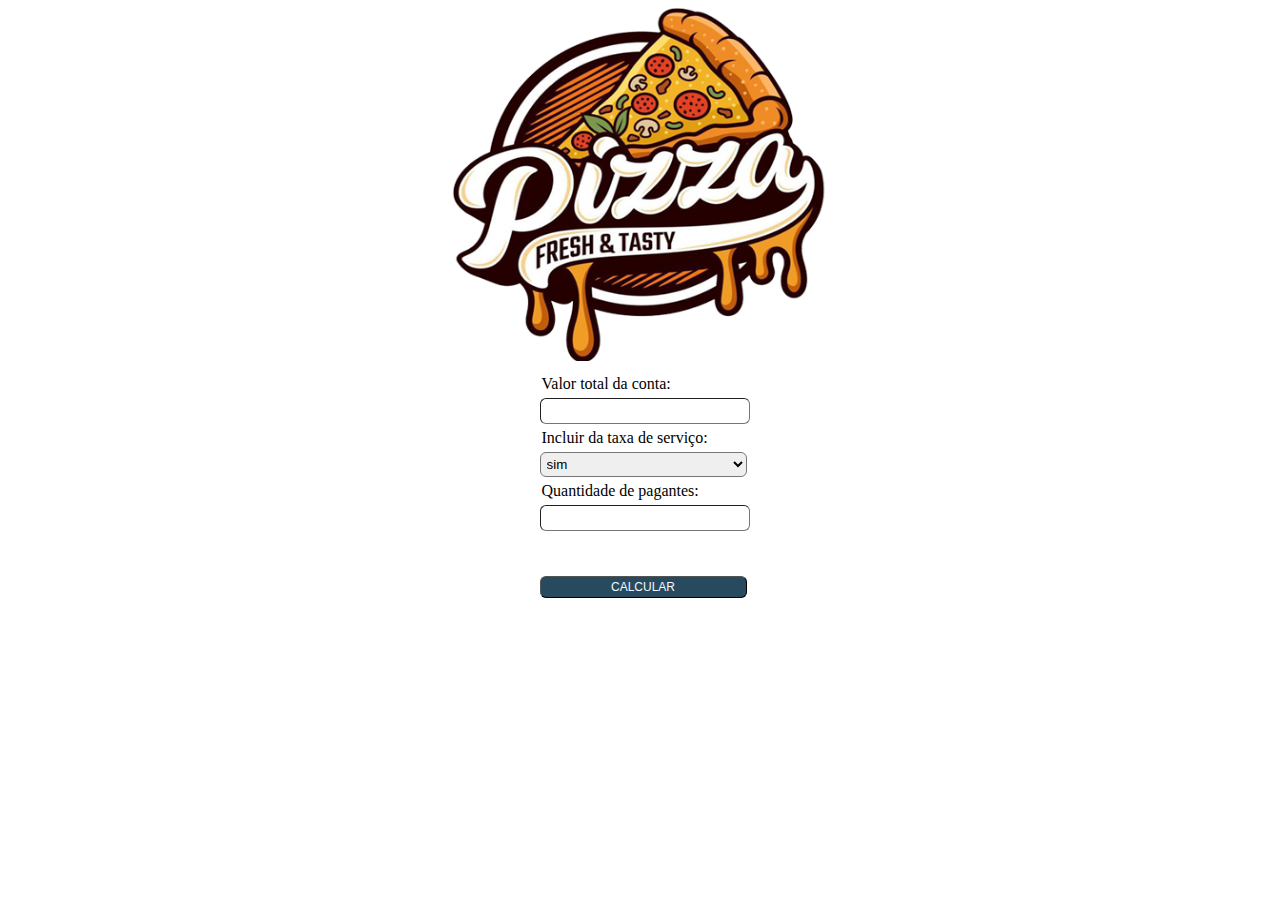
==== index.html @ c31d2536 "estilização pronta" ====
<!DOCTYPE html>
<html lang="pt-br">

<head>
  <title>Título da página</title>
  <meta charset="utf-8">
  <meta name="viewport" content="width=device-width, initial-scale=1" />
  <link rel="stylesheet" href="./src/css/style.css" />
</head>

<body>
  <div class="imagem">
    <img id="imagem" src="./src/img/logo2.png">
  </div>
  <div class="geral">
    <label class="texto">Valor total da conta:</label><br>
    <input class="entrada" type="text" id="totalConta"><br>

    <label class="texto">Incluir da taxa de serviço:</label><br>
    <select class="entradaSelect" id="entradaSelect">
      <option value="sim">sim</option>
      <option value="nao">não</option>
    </select><br>


    <label class="texto">Quantidade de pagantes:</label><br>
    <input class="entrada" type="text" id="qPessoas"><br>

  </div>
  <dialog id="modal">
    <label id="l1">Esse pagamento terá desconto?</label><br>
    <label id="l2">Apenas para contas pagas em pix, débito ou dinheiro</label><br>
    <button class="btModal" id="btSim">Sim</button>
    <button class="btModal" id="btNao">Não</button>
  </dialog>

  <dialog id="modelT">
    <div id="resolver">

      <p class="modalText">Valor da conta:</p>
      <label class="modalText" id="valoresConta1"></label><br>
      <label class="modalText" id="valoresConta2"></label><br>
      <label class="modalText" id="valoresConta3"></label><br>
      <button class="modalText" id="btConcluir">CONCLUIR</button>
    </div>
  </dialog>

  <button class="botao" id="btCalcular">CALCULAR</button>
  <script src="./src/js/service.js"></script>
</body>

</html>
---- src/css/style.css ----
body {
    justify-content: center;
    align-items: center;
    display: grid;   
}

#imagem {
    width: 381px;
    height: 353px;
    /* margin-left: 25px; */


}

.imagem{
    /* justify-content: center;
    align-items: center;
    display: flex;
     */

     margin-bottom: 10px;
}


.geral {
    margin-left: 90px;

}

.texto {
    width: 157px;
    height: 24px;
    margin-left: 2px;
}

.entrada {
    width: 200px;
    height: 16px;
    border-radius: 6px;
    border-width: 1px;
    padding: 4px;
    margin-top: 5px;
    margin-bottom: 5px;
}

.entradaSelect {
    width: 207px;
    height: 25px;
    border-radius: 6px;
    border-width: 1px;
    padding: 2px;
    margin-top: 5px;
    margin-bottom: 5px;
}

.botao {
    margin-top: 40px;
    margin-left: 90px;
    width: 207px;
    height: 22px;
    border-radius: 6px;
    border-width: 1px;
    padding: 4px, 3px, 4px, 12px;
    background-color: #284A5E;
    color: aliceblue;
    font-size: 12px;
}

.btModal {
    width: 100px;
    height: 25px;
    margin-left: 15px;
    margin-top: 10px;
}

#modal {
    align-items: center;
    justify-content: center;
    border-radius: 10px;
    margin-bottom: 600px;

}

#l1 {
    margin-left: 25px;
    font-weight: bold;
}

#l2 {
    font-size: 11px;
    margin-left: 10px;
    margin-top: 10px;

}

#modelT {
    height: 200px;
    width: 300px;
    margin-left: 230px;
    margin-top: 300px;
    align-items: center;
    justify-content: center;
    border-radius: 10px;
    
}

#resolver{
   margin-left: 60px; 
}

#btConcluir{
    font-size: 15px;
    margin-top: 20px;
    margin-left: 40px;
}

.modalText{
    font-size: 18px;
}
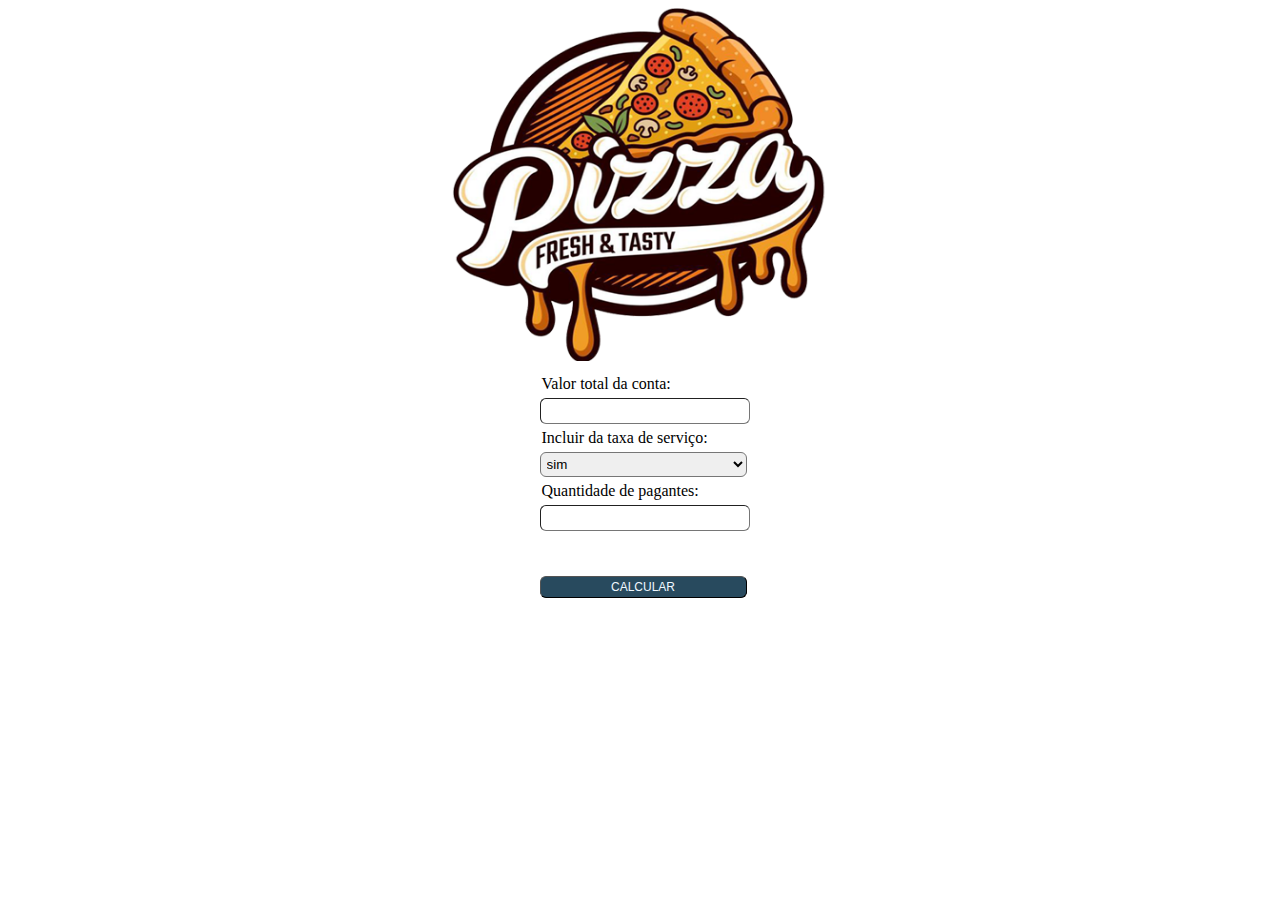
==== commit 50b0b233: "js pronto" ====
--- a/index.html
+++ b/index.html
@@ -2,7 +2,7 @@
 <html lang="pt-br">
 
 <head>
-  <title>Título da página</title>
+  <title >App do Garçon</title>
   <meta charset="utf-8">
   <meta name="viewport" content="width=device-width, initial-scale=1" />
   <link rel="stylesheet" href="./src/css/style.css" />
@@ -46,6 +46,8 @@
   </dialog>
 
   <button class="botao" id="btCalcular">CALCULAR</button>
+
+  
   <script src="./src/js/service.js"></script>
 </body>
 
--- a/src/css/style.css
+++ b/src/css/style.css
@@ -116,4 +116,4 @@
 
 .modalText{
     font-size: 18px;
-}+}
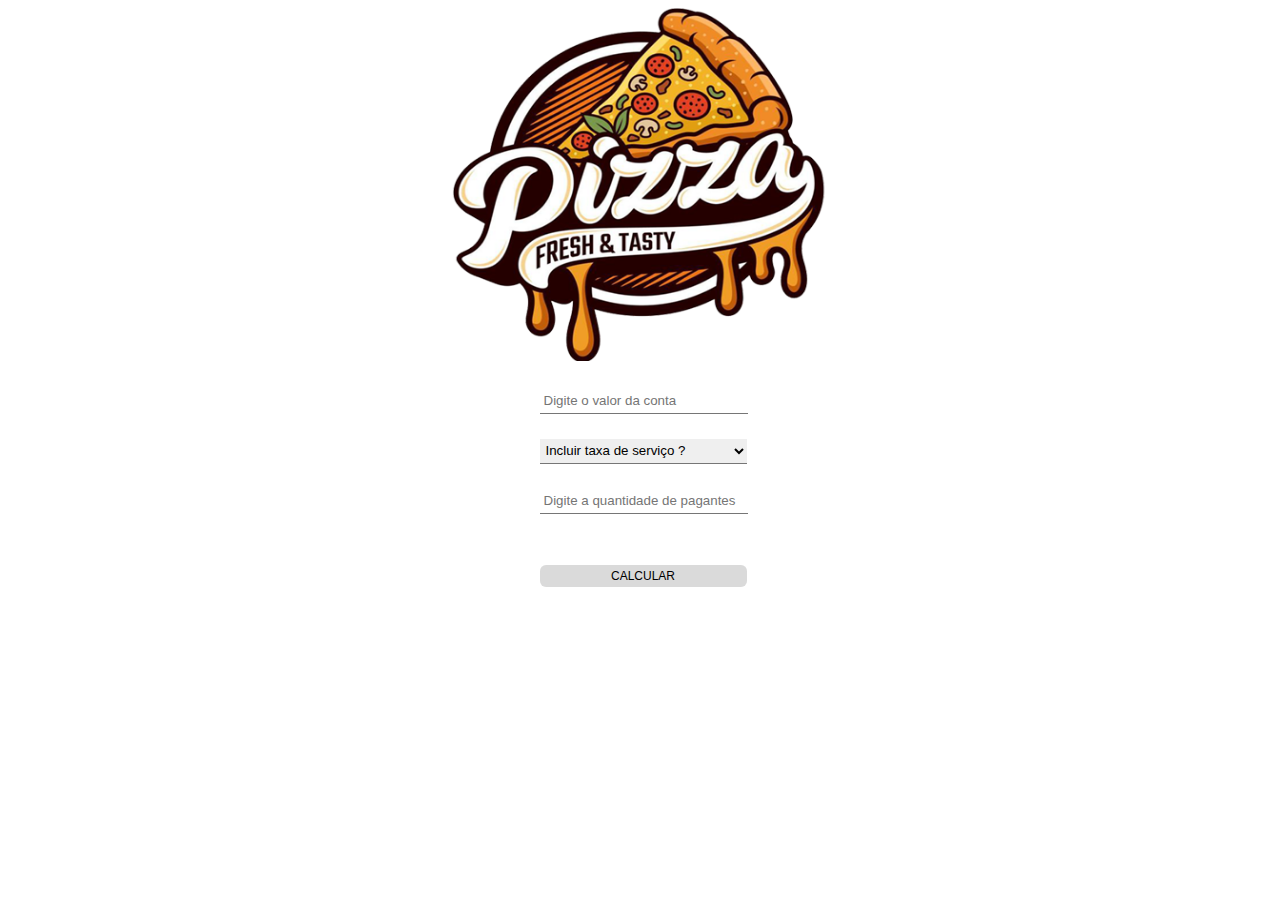
==== commit 551d5c91: "alteração no css" ====
--- a/index.html
+++ b/index.html
@@ -13,18 +13,19 @@
     <img id="imagem" src="./src/img/logo2.png">
   </div>
   <div class="geral">
-    <label class="texto">Valor total da conta:</label><br>
-    <input class="entrada" type="text" id="totalConta"><br>
+    
+    <input class="entrada" type="text" id="totalConta" placeholder="Digite o valor da conta"><br>
 
-    <label class="texto">Incluir da taxa de serviço:</label><br>
-    <select class="entradaSelect" id="entradaSelect">
+    
+    <select class="entradaSelect" id="entradaSelect" >
+      <option disabled selected> Incluir taxa de serviço ?</option>
       <option value="sim">sim</option>
       <option value="nao">não</option>
     </select><br>
 
 
-    <label class="texto">Quantidade de pagantes:</label><br>
-    <input class="entrada" type="text" id="qPessoas"><br>
+    
+    <input class="entrada" type="text" id="qPessoas" placeholder="Digite a quantidade de pagantes"><br>
 
   </div>
   <dialog id="modal">
--- a/src/css/style.css
+++ b/src/css/style.css
@@ -24,7 +24,7 @@
 
 .geral {
     margin-left: 90px;
-
+    line-height: 50px;
 }
 
 .texto {
@@ -36,21 +36,27 @@
 .entrada {
     width: 200px;
     height: 16px;
-    border-radius: 6px;
     border-width: 1px;
     padding: 4px;
     margin-top: 5px;
     margin-bottom: 5px;
+    border-top-width: 0;
+    border-right-width: 0;
+    border-left-width: 0;
+    outline: none;
 }
 
 .entradaSelect {
     width: 207px;
     height: 25px;
-    border-radius: 6px;
     border-width: 1px;
     padding: 2px;
     margin-top: 5px;
     margin-bottom: 5px;
+    border-top-width: 0;
+    border-right-width: 0;
+    border-left-width: 0;
+    outline: none;
 }
 
 .botao {
@@ -59,11 +65,16 @@
     width: 207px;
     height: 22px;
     border-radius: 6px;
-    border-width: 1px;
+    border: none;
     padding: 4px, 3px, 4px, 12px;
-    background-color: #284A5E;
-    color: aliceblue;
+    background-color: #55555538;
+    color: rgb(0, 0, 0);
     font-size: 12px;
+    
+}
+
+button:hover{
+    background-color: rgb(43, 157, 202);
 }
 
 .btModal {
@@ -72,6 +83,7 @@
     margin-left: 15px;
     margin-top: 10px;
 }
+
 
 #modal {
     align-items: center;
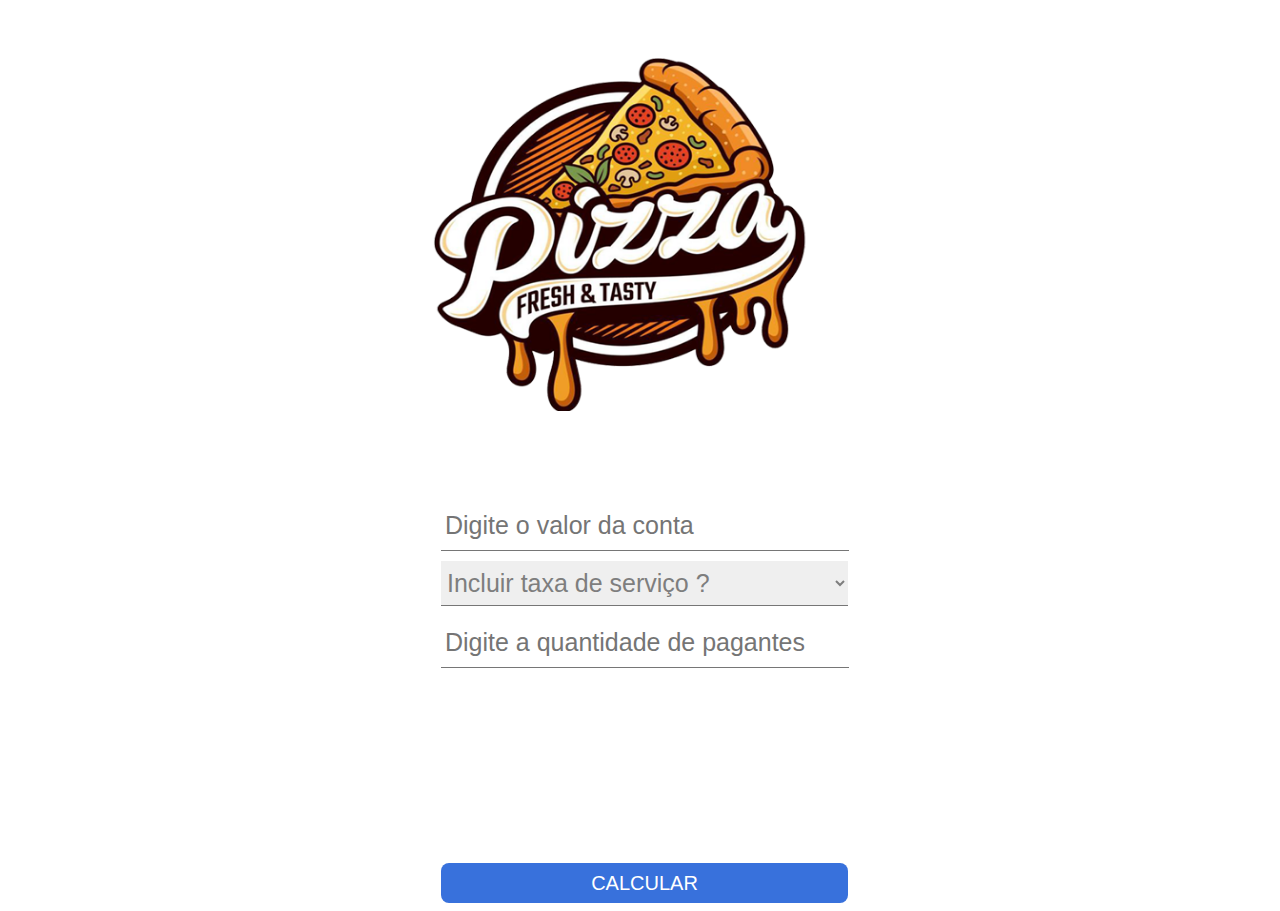
==== commit b54032a4: "projeto pronto" ====
--- a/index.html
+++ b/index.html
@@ -2,7 +2,7 @@
 <html lang="pt-br">
 
 <head>
-  <title >App do Garçon</title>
+  <title>App do Garçon</title>
   <meta charset="utf-8">
   <meta name="viewport" content="width=device-width, initial-scale=1" />
   <link rel="stylesheet" href="./src/css/style.css" />
@@ -12,43 +12,48 @@
   <div class="imagem">
     <img id="imagem" src="./src/img/logo2.png">
   </div>
+
+
   <div class="geral">
-    
-    <input class="entrada" type="text" id="totalConta" placeholder="Digite o valor da conta"><br>
+    <input class="entrada" type="number" id="totalConta" placeholder="Digite o valor da conta"><br>
 
-    
-    <select class="entradaSelect" id="entradaSelect" >
-      <option disabled selected> Incluir taxa de serviço ?</option>
+    <select class="entradaSelect" id="entradaSelect" aria-placeholder="aaa">
+      <option disabled selected id="selecTexto"> Incluir taxa de serviço ?</option>
       <option value="sim">sim</option>
       <option value="nao">não</option>
     </select><br>
 
+    <input class="entrada" type="number" id="qPessoas" placeholder="Digite a quantidade de pagantes"><br>
+  </div>
 
-    
-    <input class="entrada" type="text" id="qPessoas" placeholder="Digite a quantidade de pagantes"><br>
+  <div id="containerModal">
+    <dialog id="modal">
+      <div class="modelTexto">
+        <label id="l1">Esse pagamento terá desconto?</label><br>
+        <label id="l2">Apenas para contas pagas em pix, débito ou dinheiro</label><br>
+        <button class="btModal" id="btSim">Sim</button>
+        <button class="btModal" id="btNao">Não</button>
+      </div>
+    </dialog>
 
   </div>
-  <dialog id="modal">
-    <label id="l1">Esse pagamento terá desconto?</label><br>
-    <label id="l2">Apenas para contas pagas em pix, débito ou dinheiro</label><br>
-    <button class="btModal" id="btSim">Sim</button>
-    <button class="btModal" id="btNao">Não</button>
-  </dialog>
 
-  <dialog id="modelT">
-    <div id="resolver">
+  <div id="containerModal2">
+    <dialog id="modelT">
+      <div class="modelTexto2">
+        <p class="modalText">Valor da conta:</p>
+        <label class="modalText" id="valoresConta1"></label><br>
+        <label class="modalText" id="valoresConta2"></label><br>
+        <label class="modalText" id="valoresConta3"></label><br>
+        <button class="modalText" id="btConcluir">CONCLUIR</button>
+      </div>
+    </dialog>
+  </div>
 
-      <p class="modalText">Valor da conta:</p>
-      <label class="modalText" id="valoresConta1"></label><br>
-      <label class="modalText" id="valoresConta2"></label><br>
-      <label class="modalText" id="valoresConta3"></label><br>
-      <button class="modalText" id="btConcluir">CONCLUIR</button>
-    </div>
-  </dialog>
 
   <button class="botao" id="btCalcular">CALCULAR</button>
 
-  
+
   <script src="./src/js/service.js"></script>
 </body>
 
--- a/src/css/style.css
+++ b/src/css/style.css
@@ -1,7 +1,7 @@
 body {
     justify-content: center;
     align-items: center;
-    display: grid;   
+    display: grid;
 }
 
 #imagem {
@@ -12,18 +12,26 @@
 
 }
 
-.imagem{
+#imagem:hover{
+    background-color: rgb(0, 0, 0);
+    
+    border-radius: 200px;
+}
+
+
+.imagem {
     /* justify-content: center;
     align-items: center;
     display: flex;
      */
-
-     margin-bottom: 10px;
+    margin-top: 50px;
+    margin-bottom: 50px;
 }
 
 
 .geral {
-    margin-left: 90px;
+    margin-top: 30px;
+    margin-left: 10px;
     line-height: 50px;
 }
 
@@ -34,8 +42,8 @@
 }
 
 .entrada {
-    width: 200px;
-    height: 16px;
+    width: 400px;
+    height: 42px;
     border-width: 1px;
     padding: 4px;
     margin-top: 5px;
@@ -44,11 +52,14 @@
     border-right-width: 0;
     border-left-width: 0;
     outline: none;
+    font-size: 25px;
 }
 
 .entradaSelect {
-    width: 207px;
-    height: 25px;
+    font-size: 25px;
+    color: rgb(126, 126, 126);
+    width: 407px;
+    height: 45px;
     border-width: 1px;
     padding: 2px;
     margin-top: 5px;
@@ -59,73 +70,113 @@
     outline: none;
 }
 
+#selecTexto {
+    color: red;
+}
+
 .botao {
-    margin-top: 40px;
-    margin-left: 90px;
-    width: 207px;
-    height: 22px;
-    border-radius: 6px;
+    margin-top: 190px;
+    margin-left: 10px;
+    width: 407px;
+    height: 40px;
+    border-radius: 8px;
     border: none;
     padding: 4px, 3px, 4px, 12px;
-    background-color: #55555538;
-    color: rgb(0, 0, 0);
-    font-size: 12px;
+    background-color: #1357d6d7;
+    color: rgb(255, 255, 255);
+    font-size: 20px;
+
+}
+
+.btModal {
+    width: 150px;
+    height: 40px;
+    margin-left: 20px;
+    margin-top: 10px;
+    padding: 6px;
+    font-size: 20px;
+    color: aliceblue;
+    background-color: rgb(51, 55, 180);
+    border: none;
+    border-radius: 6px;
+}
+
+#containerModal {
+    justify-content: center;
+    align-items: center;
+    display: flex;
+}
+
+#modal {
+    width: 400px;
+    height: 200px;
+    border-radius: 10px;
+    align-items: center;
+    justify-content: center;
     
 }
 
-button:hover{
-    background-color: rgb(43, 157, 202);
-}
-
-.btModal {
-    width: 100px;
-    height: 25px;
-    margin-left: 15px;
-    margin-top: 10px;
-}
 
 
-#modal {
-    align-items: center;
-    justify-content: center;
-    border-radius: 10px;
-    margin-bottom: 600px;
-
+.modelTexto{
+margin-top: 50px;
+margin-left: 15px;
+}
+.modelTexto2{
+margin-top: 50px;
+margin-left: 80px;
 }
 
 #l1 {
     margin-left: 25px;
     font-weight: bold;
+    font-size: 25px;
 }
 
 #l2 {
-    font-size: 11px;
-    margin-left: 10px;
+    font-size: 18px;
+    margin-left: 0px;
     margin-top: 10px;
 
 }
 
-#modelT {
-    height: 200px;
-    width: 300px;
-    margin-left: 230px;
-    margin-top: 300px;
+#containerModal2 {
     align-items: center;
     justify-content: center;
-    border-radius: 10px;
-    
+    display: flex;
 }
 
-#resolver{
-   margin-left: 60px; 
+#modelT {
+    width: 500px;
+    height: 300px;
+    border-radius: 10px;
+    border-radius: 10px;
+    align-items: center;
+    justify-content: center;
 }
 
-#btConcluir{
-    font-size: 15px;
-    margin-top: 20px;
-    margin-left: 40px;
+#alinhaTexModal {
+    margin-left: 55px;
 }
 
-.modalText{
-    font-size: 18px;
+#btConcluir {
+    font-size: 20px;
+    margin-top: 30px;
+    margin-left: 25px;
+    padding: 6px;
+    width: 300px;
+    height: 45px;
+    border: none;
+    color: aliceblue;
+    background-color: rgb(51, 55, 180);
+    border-radius: 6px;
+
 }
+
+.modalText {
+    font-size: 29px;
+}
+
+.red::-webkit-input-placeholder {
+    color: red;
+}